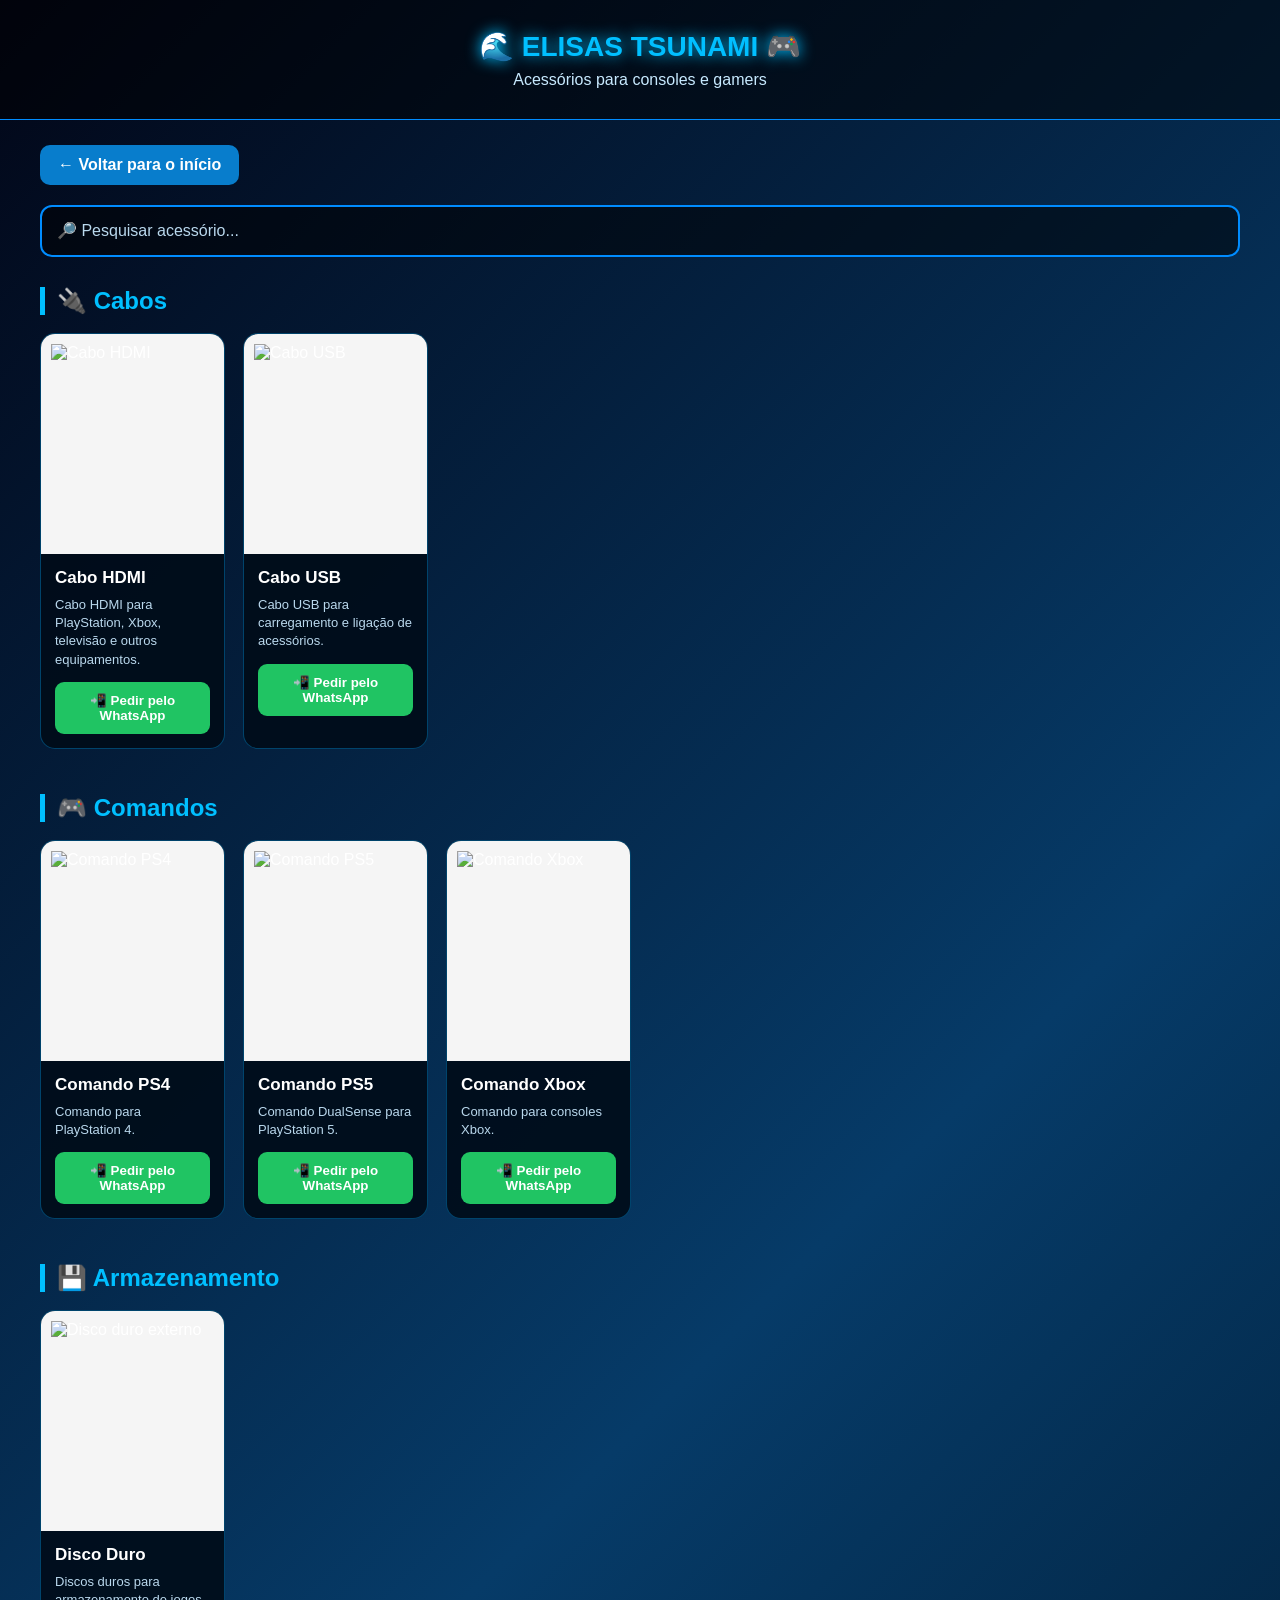
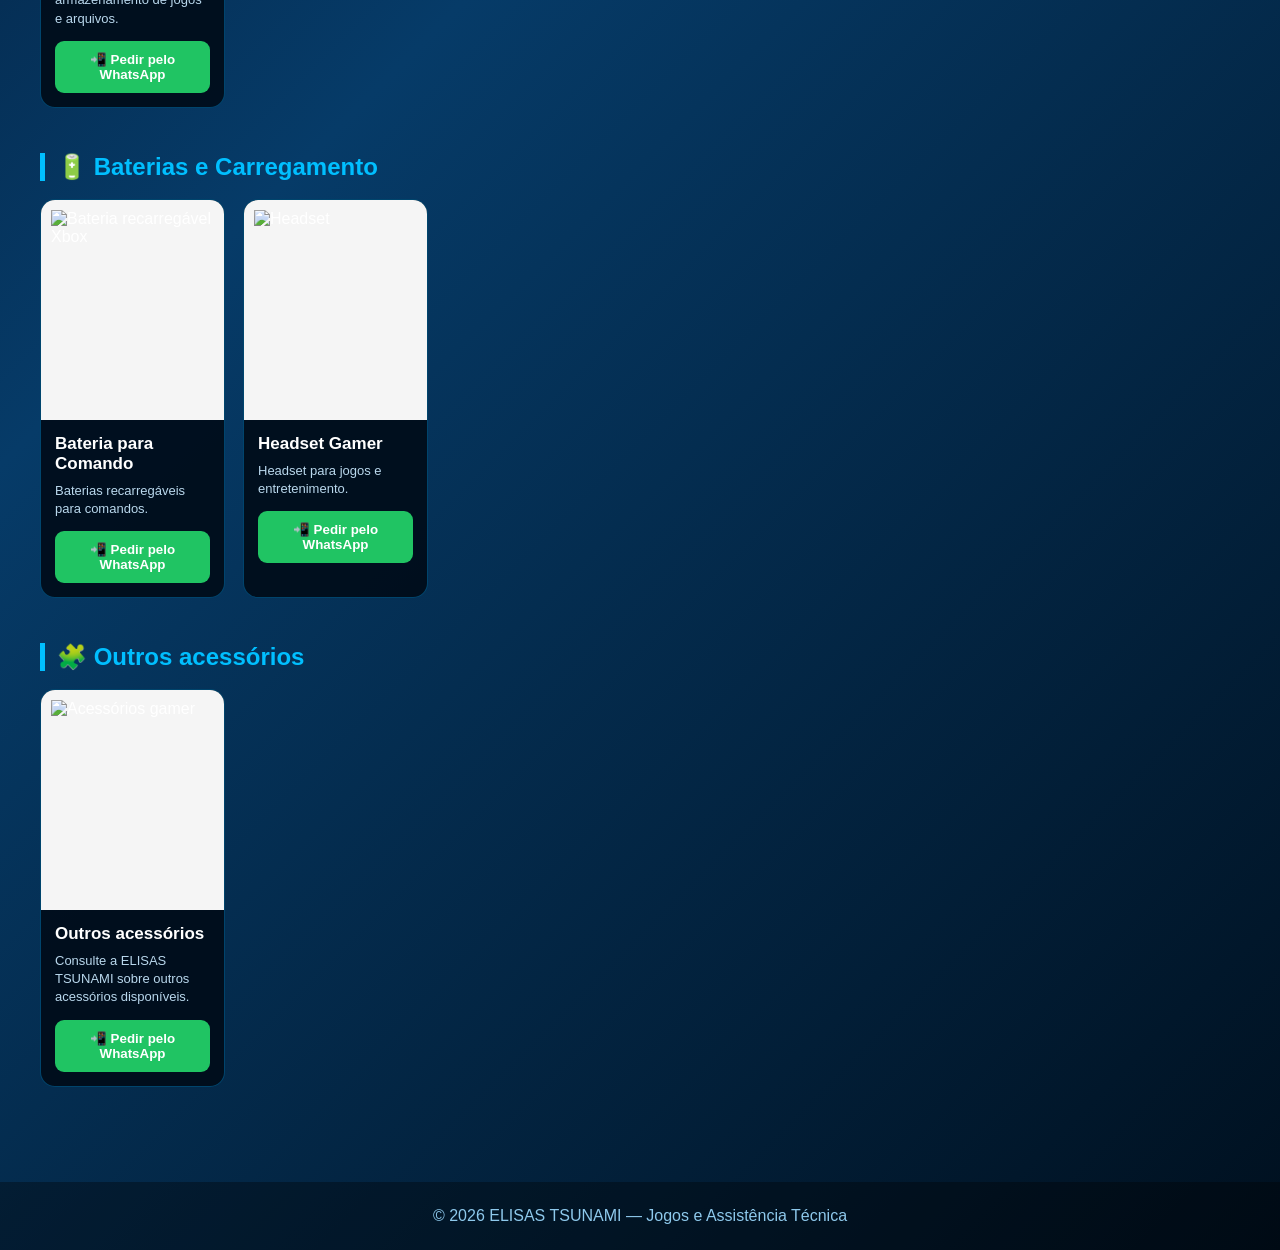
==== acessórios.html @ 9d6a2185 "Add files via upload" ====
<!DOCTYPE html>
<html lang="pt">
<head>
    <meta charset="UTF-8">
    <meta name="viewport" content="width=device-width, initial-scale=1.0">

    <title>Acessórios | ELISAS TSUNAMI</title>

    <style>
        * {
            margin: 0;
            padding: 0;
            box-sizing: border-box;
        }

        body {
            font-family: Arial, sans-serif;
            background:
                linear-gradient(135deg, #020617, #063b68, #00101f);
            color: white;
            min-height: 100vh;
        }

        header {
            text-align: center;
            padding: 30px 15px;
            background: rgba(0, 0, 0, 0.5);
            border-bottom: 1px solid #008cff;
        }

        .logo {
            font-size: 28px;
            font-weight: bold;
            color: #00bfff;
            text-shadow: 0 0 15px #00bfff;
        }

        header p {
            margin-top: 8px;
            color: #c8eaff;
        }

        .container {
            width: 94%;
            max-width: 1200px;
            margin: auto;
            padding: 25px 0 50px;
        }

        .voltar {
            display: inline-block;
            text-decoration: none;
            color: white;
            background: #087dcc;
            padding: 11px 18px;
            border-radius: 10px;
            margin-bottom: 20px;
            font-weight: bold;
        }

        .voltar:hover {
            background: #00aaff;
        }

        .pesquisa {
            width: 100%;
            padding: 15px;
            border: 2px solid #008cff;
            border-radius: 12px;
            background: rgba(0, 0, 0, 0.5);
            color: white;
            font-size: 16px;
            outline: none;
            margin-bottom: 30px;
        }

        .pesquisa::placeholder {
            color: #b9d8ed;
        }

        .secao {
            margin-bottom: 45px;
        }

        .secao h2 {
            color: #00bfff;
            font-size: 24px;
            margin-bottom: 18px;
            border-left: 5px solid #00bfff;
            padding-left: 12px;
        }

        .grade {
            display: grid;
            grid-template-columns:
                repeat(auto-fill, minmax(180px, 1fr));
            gap: 18px;
        }

        .card {
            background: rgba(0, 12, 25, 0.92);
            border: 1px solid rgba(0, 170, 255, 0.35);
            border-radius: 15px;
            overflow: hidden;
            transition: 0.25s;
        }

        .card:hover {
            transform: translateY(-6px);
            border-color: #00bfff;
            box-shadow: 0 0 20px rgba(0, 170, 255, 0.4);
        }

        .produto-imagem {
            width: 100%;
            height: 220px;
            object-fit: contain;
            display: block;
            background: #f5f5f5;
            padding: 10px;
        }

        .info {
            padding: 14px;
        }

        .info h3 {
            font-size: 17px;
            margin-bottom: 8px;
        }

        .info p {
            color: #b9d8ed;
            font-size: 13px;
            line-height: 1.4;
            margin-bottom: 13px;
        }

        .whatsapp {
            width: 100%;
            border: none;
            background: #20c463;
            color: white;
            padding: 11px;
            border-radius: 9px;
            cursor: pointer;
            font-weight: bold;
        }

        .whatsapp:hover {
            background: #16a653;
        }

        footer {
            text-align: center;
            padding: 25px;
            color: #8ec9ec;
            background: rgba(0, 0, 0, 0.35);
        }

        @media (max-width: 600px) {

            .logo {
                font-size: 24px;
            }

            .grade {
                grid-template-columns: repeat(2, 1fr);
                gap: 12px;
            }

            .produto-imagem {
                height: 165px;
            }

            .info {
                padding: 10px;
            }

            .info h3 {
                font-size: 14px;
            }

            .info p {
                font-size: 12px;
            }

            .whatsapp {
                font-size: 12px;
            }
        }
    </style>
</head>

<body>

<header>
    <div class="logo">🌊 ELISAS TSUNAMI 🎮</div>
    <p>Acessórios para consoles e gamers</p>
</header>

<div class="container">

    <a href="index.html" class="voltar">
        ← Voltar para o início
    </a>

    <input
        type="text"
        id="pesquisa"
        class="pesquisa"
        placeholder="🔎 Pesquisar acessório..."
    >


    <!-- CABOS -->

    <section class="secao">

        <h2>🔌 Cabos</h2>

        <div class="grade">

            <div class="card">
                <img
                    class="produto-imagem"
                    src="https://commons.wikimedia.org/wiki/Special:Redirect/file/HDMI-Kabel.jpg"
                    alt="Cabo HDMI"
                >

                <div class="info">
                    <h3>Cabo HDMI</h3>

                    <p>
                        Cabo HDMI para PlayStation, Xbox,
                        televisão e outros equipamentos.
                    </p>

                    <button
                        class="whatsapp"
                        onclick="pedir('Cabo HDMI')">
                        📲 Pedir pelo WhatsApp
                    </button>
                </div>
            </div>


            <div class="card">
                <img
                    class="produto-imagem"
                    src="https://commons.wikimedia.org/wiki/Special:Redirect/file/USB-cable.jpg"
                    alt="Cabo USB"
                >

                <div class="info">
                    <h3>Cabo USB</h3>

                    <p>
                        Cabo USB para carregamento e
                        ligação de acessórios.
                    </p>

                    <button
                        class="whatsapp"
                        onclick="pedir('Cabo USB')">
                        📲 Pedir pelo WhatsApp
                    </button>
                </div>
            </div>

        </div>

    </section>


    <!-- COMANDOS -->

    <section class="secao">

        <h2>🎮 Comandos</h2>

        <div class="grade">

            <div class="card">
                <img
                    class="produto-imagem"
                    src="https://commons.wikimedia.org/wiki/Special:Redirect/file/Playstation_4_Controller.png"
                    alt="Comando PS4"
                >

                <div class="info">
                    <h3>Comando PS4</h3>

                    <p>
                        Comando para PlayStation 4.
                    </p>

                    <button
                        class="whatsapp"
                        onclick="pedir('Comando PS4')">
                        📲 Pedir pelo WhatsApp
                    </button>
                </div>
            </div>


            <div class="card">
                <img
                    class="produto-imagem"
                    src="https://commons.wikimedia.org/wiki/Special:Redirect/file/Playstation_DualSense_Controller.png"
                    alt="Comando PS5"
                >

                <div class="info">
                    <h3>Comando PS5</h3>

                    <p>
                        Comando DualSense para PlayStation 5.
                    </p>

                    <button
                        class="whatsapp"
                        onclick="pedir('Comando PS5 DualSense')">
                        📲 Pedir pelo WhatsApp
                    </button>
                </div>
            </div>


            <div class="card">
                <img
                    class="produto-imagem"
                    src="https://commons.wikimedia.org/wiki/Special:Redirect/file/Xbox-s-controller.jpg"
                    alt="Comando Xbox"
                >

                <div class="info">
                    <h3>Comando Xbox</h3>

                    <p>
                        Comando para consoles Xbox.
                    </p>

                    <button
                        class="whatsapp"
                        onclick="pedir('Comando Xbox')">
                        📲 Pedir pelo WhatsApp
                    </button>
                </div>
            </div>

        </div>

    </section>


    <!-- ARMAZENAMENTO -->

    <section class="secao">

        <h2>💾 Armazenamento</h2>

        <div class="grade">

            <div class="card">

                <img
                    class="produto-imagem"
                    src="https://commons.wikimedia.org/wiki/Special:Redirect/file/External_hard_drives.jpg"
                    alt="Disco duro externo"
                >

                <div class="info">

                    <h3>Disco Duro</h3>

                    <p>
                        Discos duros para armazenamento
                        de jogos e arquivos.
                    </p>

                    <button
                        class="whatsapp"
                        onclick="pedir('Disco duro')">
                        📲 Pedir pelo WhatsApp
                    </button>

                </div>

            </div>

        </div>

    </section>


    <!-- BATERIAS -->

    <section class="secao">

        <h2>🔋 Baterias e Carregamento</h2>

        <div class="grade">

            <div class="card">

                <img
                    class="produto-imagem"
                    src="https://www.xbox.com/en-US/accessories/batteries-chargers/play-and-charge-kit"
                    alt="Bateria recarregável Xbox"
                >

                <div class="info">

                    <h3>Bateria para Comando</h3>

                    <p>
                        Baterias recarregáveis para
                        comandos.
                    </p>

                    <button
                        class="whatsapp"
                        onclick="pedir('Bateria para comando')">
                        📲 Pedir pelo WhatsApp
                    </button>

                </div>

            </div>


            <div class="card">

                <img
                    class="produto-imagem"
                    src="https://commons.wikimedia.org/wiki/Special:Redirect/file/Headset.jpg"
                    alt="Headset"
                >

                <div class="info">

                    <h3>Headset Gamer</h3>

                    <p>
                        Headset para jogos e
                        entretenimento.
                    </p>

                    <button
                        class="whatsapp"
                        onclick="pedir('Headset gamer')">
                        📲 Pedir pelo WhatsApp
                    </button>

                </div>

            </div>

        </div>

    </section>


    <!-- OUTROS -->

    <section class="secao">

        <h2>🧩 Outros acessórios</h2>

        <div class="grade">

            <div class="card">

                <img
                    class="produto-imagem"
                    src="https://commons.wikimedia.org/wiki/Special:Redirect/file/Gaming_Headsets.png"
                    alt="Acessórios gamer"
                >

                <div class="info">

                    <h3>Outros acessórios</h3>

                    <p>
                        Consulte a ELISAS TSUNAMI
                        sobre outros acessórios disponíveis.
                    </p>

                    <button
                        class="whatsapp"
                        onclick="pedir('Outros acessórios')">
                        📲 Pedir pelo WhatsApp
                    </button>

                </div>

            </div>

        </div>

    </section>

</div>


<footer>
    © 2026 ELISAS TSUNAMI — Jogos e Assistência Técnica
</footer>


<script>

const numeroWhatsApp = "244952497779";

function pedir(produto) {

    const mensagem =
        "Olá, ELISAS TSUNAMI! " +
        "Gostaria de saber o preço e a disponibilidade de: " +
        produto;

    const url =
        "https://wa.me/" +
        numeroWhatsApp +
        "?text=" +
        encodeURIComponent(mensagem);

    window.open(url, "_blank");
}


document
    .getElementById("pesquisa")
    .addEventListener("input", function () {

        const termo =
            this.value.toLowerCase().trim();

        document
            .querySelectorAll(".card")
            .forEach(card => {

                const texto =
                    card.innerText.toLowerCase();

                card.style.display =
                    texto.includes(termo)
                    ? "block"
                    : "none";

            });

    });

</script>

</body>
</html>
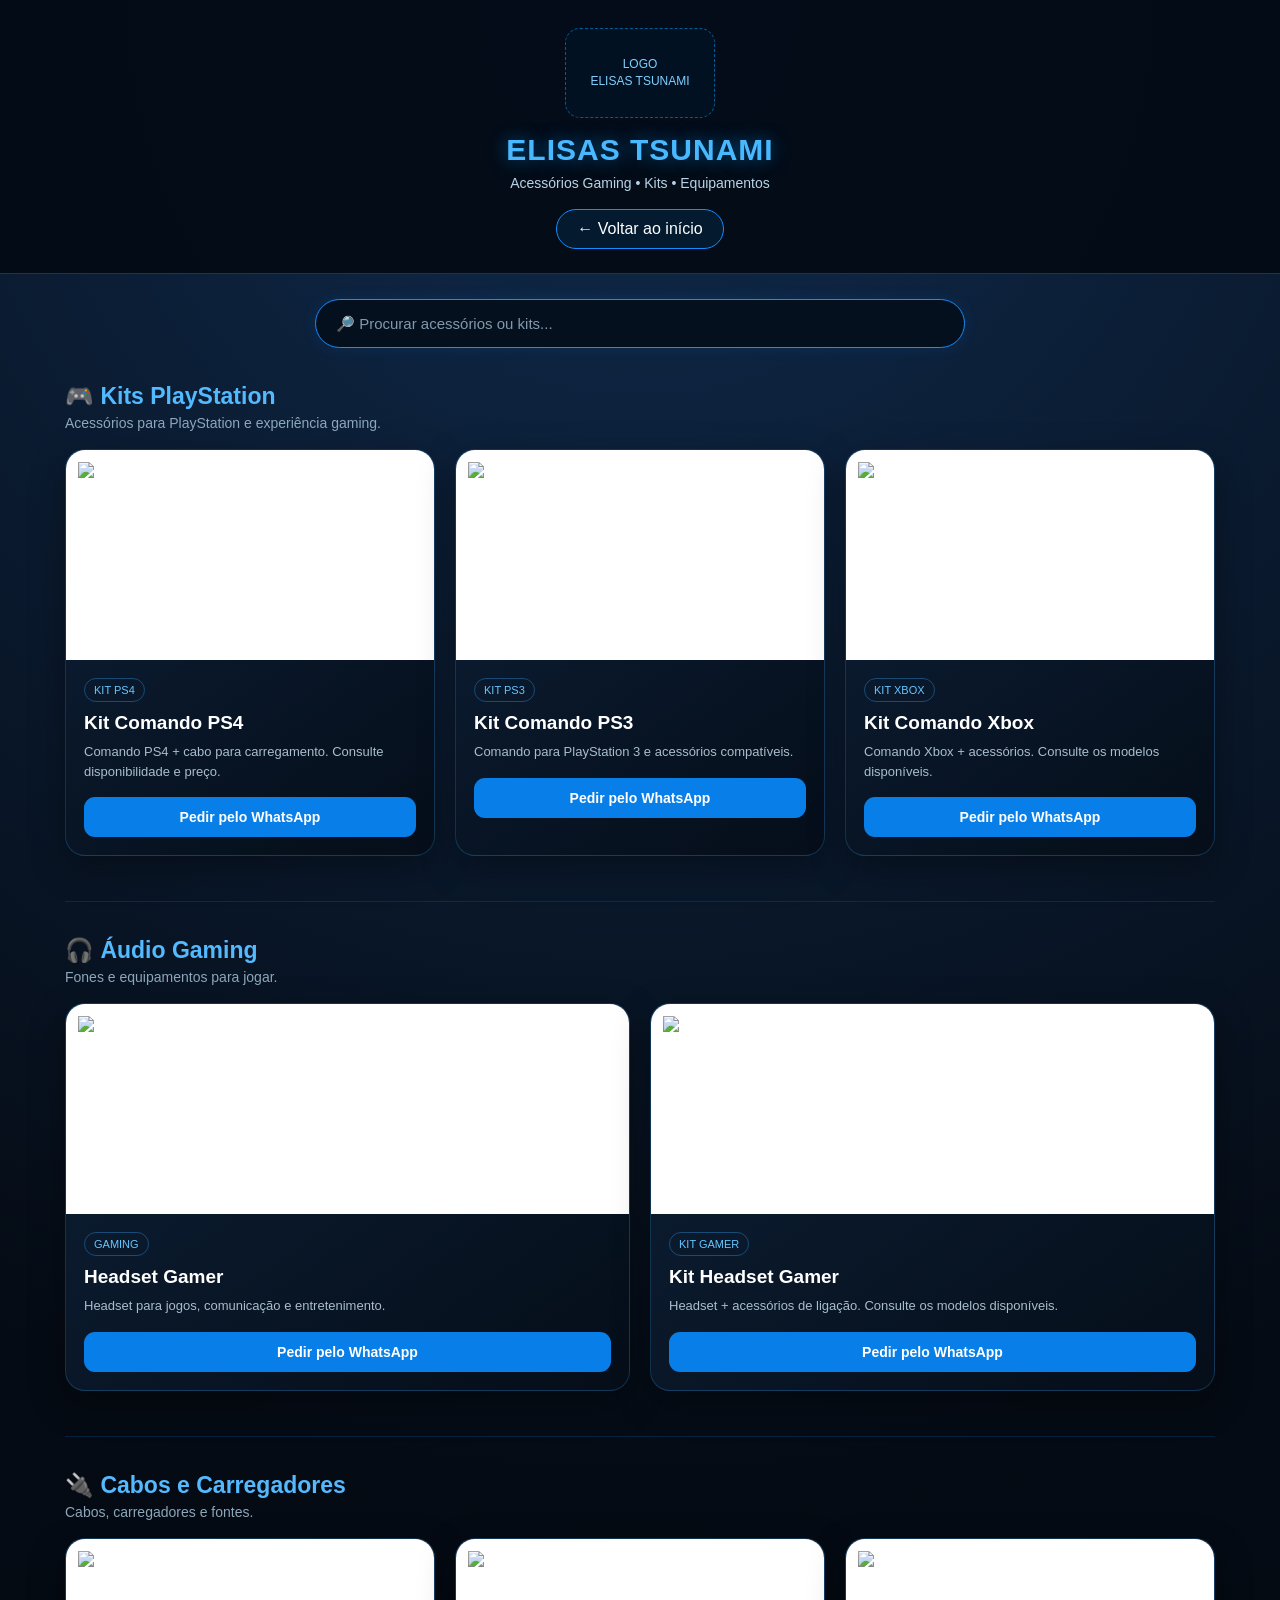
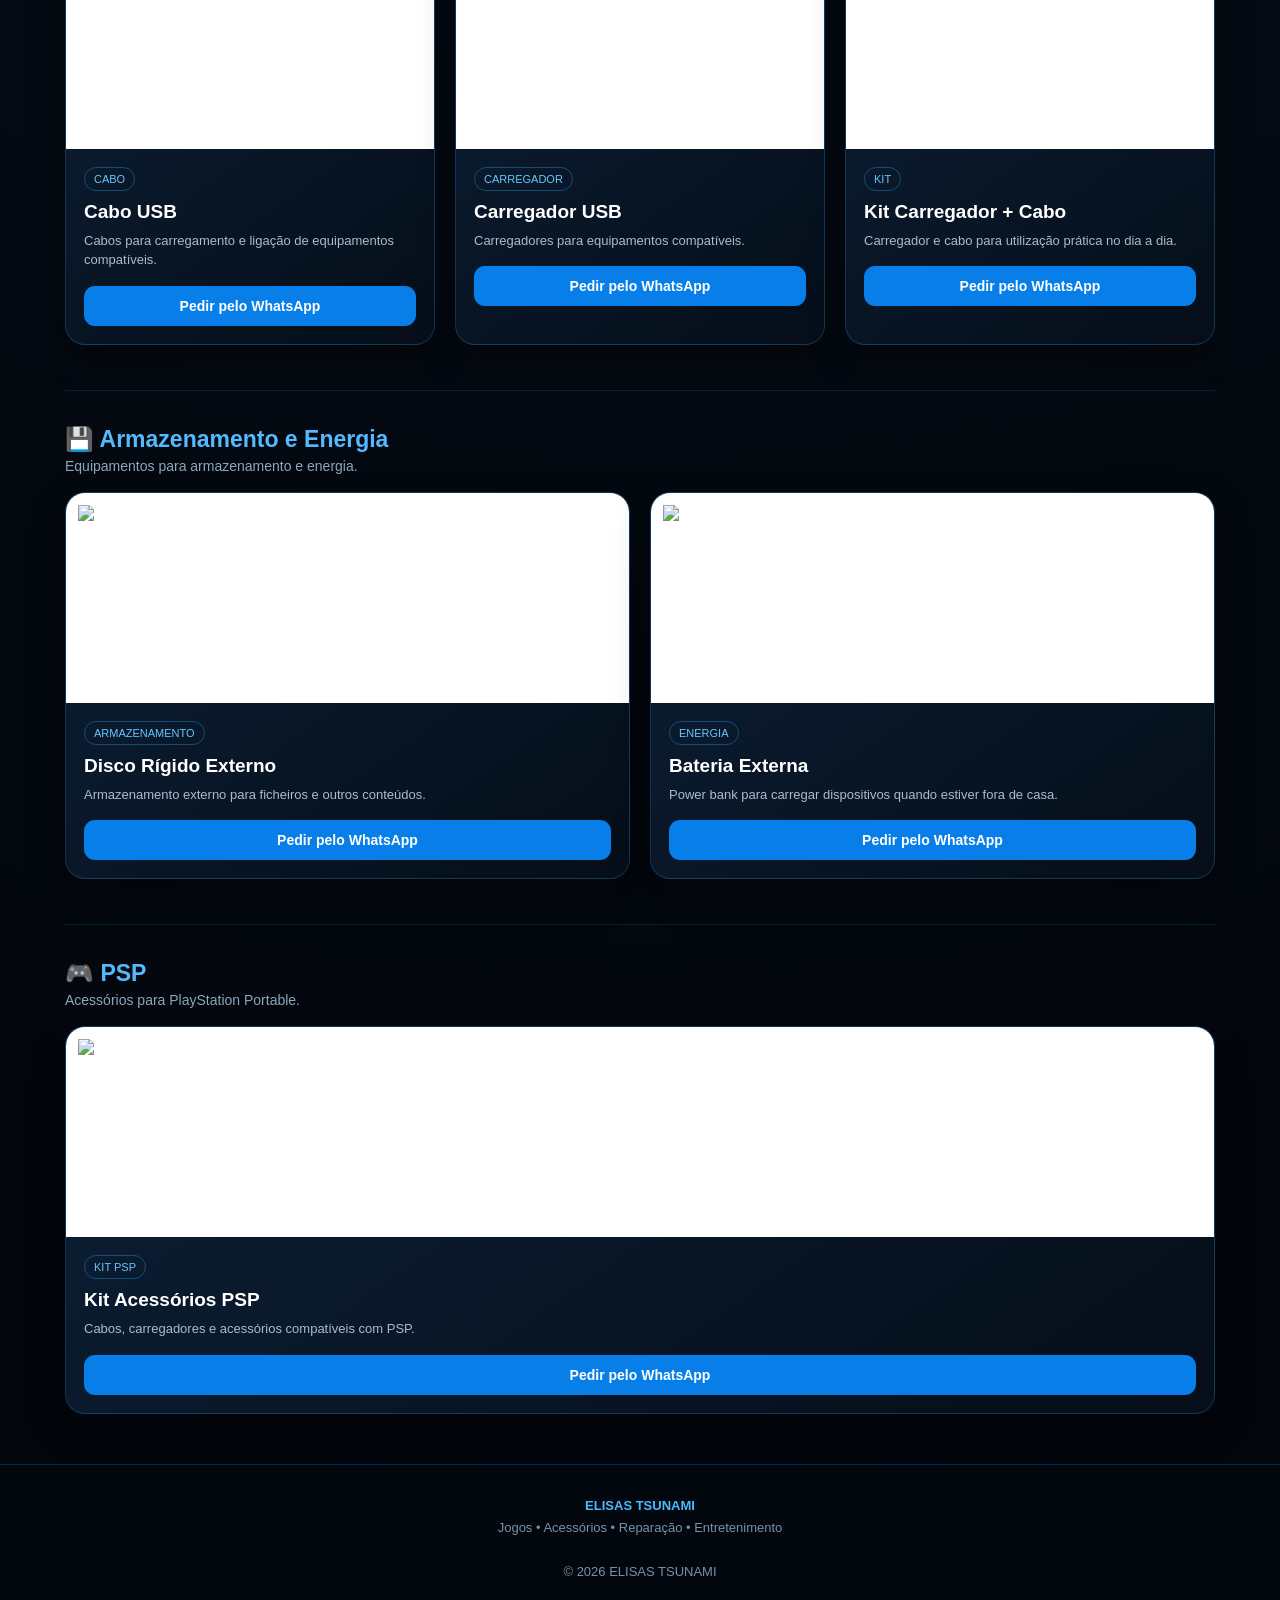
==== commit 62a5e8f7: "Add files via upload" ====
--- a/acessórios.html
+++ b/acessórios.html
@@ -1,559 +1,980 @@
 <!DOCTYPE html>
 <html lang="pt">
 <head>
-    <meta charset="UTF-8">
-    <meta name="viewport" content="width=device-width, initial-scale=1.0">
-
-    <title>Acessórios | ELISAS TSUNAMI</title>
-
-    <style>
-        * {
-            margin: 0;
-            padding: 0;
-            box-sizing: border-box;
+  <meta charset="UTF-8">
+  <meta name="viewport" content="width=device-width, initial-scale=1.0">
+
+  <title>Acessórios | ELISAS TSUNAMI</title>
+
+  <style>
+    * {
+      margin: 0;
+      padding: 0;
+      box-sizing: border-box;
+    }
+
+    body {
+      font-family: Arial, Helvetica, sans-serif;
+      background:
+        radial-gradient(circle at top, #102b4d 0%, #050b14 45%, #02050a 100%);
+      color: #fff;
+      min-height: 100vh;
+    }
+
+    /* ===== CABEÇALHO ===== */
+
+    header {
+      text-align: center;
+      padding: 28px 15px 24px;
+      background: rgba(3, 10, 20, 0.92);
+      border-bottom: 1px solid rgba(0, 153, 255, 0.35);
+      position: relative;
+    }
+
+    /* ESPAÇO PARA A LOGO */
+
+    .logo-area {
+      width: 150px;
+      height: 90px;
+      margin: 0 auto 15px;
+      border: 1px dashed rgba(0, 170, 255, 0.5);
+      border-radius: 15px;
+      display: flex;
+      align-items: center;
+      justify-content: center;
+      overflow: hidden;
+      background: rgba(0, 120, 220, 0.05);
+    }
+
+    .logo-area img {
+      width: 100%;
+      height: 100%;
+      object-fit: contain;
+      display: none;
+    }
+
+    .logo-text {
+      color: #7fcfff;
+      font-size: 12px;
+      text-align: center;
+      line-height: 1.4;
+    }
+
+    header h1 {
+      font-size: 30px;
+      letter-spacing: 1px;
+      color: #49b9ff;
+      text-shadow: 0 0 18px rgba(0, 153, 255, 0.55);
+    }
+
+    header p {
+      margin-top: 8px;
+      color: #b9d4e8;
+      font-size: 14px;
+    }
+
+    /* ===== BOTÃO VOLTAR ===== */
+
+    .voltar {
+      display: inline-block;
+      margin-top: 18px;
+      padding: 10px 20px;
+      border: 1px solid #168cff;
+      border-radius: 30px;
+      color: #fff;
+      text-decoration: none;
+      background: rgba(0, 120, 220, 0.12);
+      transition: 0.3s;
+    }
+
+    .voltar:hover {
+      background: #168cff;
+    }
+
+    /* ===== PESQUISA ===== */
+
+    .pesquisa {
+      width: 92%;
+      max-width: 650px;
+      margin: 25px auto;
+    }
+
+    .pesquisa input {
+      width: 100%;
+      padding: 15px 20px;
+      border-radius: 30px;
+      border: 1px solid #168cff;
+      outline: none;
+      background: rgba(4, 15, 29, 0.95);
+      color: white;
+      font-size: 15px;
+      box-shadow: 0 0 15px rgba(0, 130, 255, 0.12);
+    }
+
+    .pesquisa input::placeholder {
+      color: #8299ad;
+    }
+
+    /* ===== TÍTULOS ===== */
+
+    .titulo {
+      width: 94%;
+      max-width: 1150px;
+      margin: 35px auto 18px;
+    }
+
+    .titulo h2 {
+      color: #53baff;
+      font-size: 23px;
+    }
+
+    .titulo p {
+      color: #8da7bb;
+      margin-top: 5px;
+      font-size: 14px;
+    }
+
+    /* ===== GRID ===== */
+
+    .produtos {
+      width: 94%;
+      max-width: 1150px;
+      margin: auto;
+      display: grid;
+      grid-template-columns: repeat(auto-fit, minmax(230px, 1fr));
+      gap: 20px;
+    }
+
+    /* ===== CARTÃO ===== */
+
+    .produto {
+      background: linear-gradient(
+        145deg,
+        rgba(13, 32, 55, 0.98),
+        rgba(5, 14, 25, 0.98)
+      );
+
+      border: 1px solid rgba(48, 155, 230, 0.25);
+      border-radius: 20px;
+      overflow: hidden;
+      box-shadow: 0 12px 35px rgba(0, 0, 0, 0.35);
+      transition: 0.3s ease;
+    }
+
+    .produto:hover {
+      transform: translateY(-6px);
+      border-color: rgba(35, 165, 255, 0.7);
+      box-shadow: 0 15px 40px rgba(0, 120, 255, 0.18);
+    }
+
+    /* ===== IMAGEM ===== */
+
+    .imagem {
+      height: 210px;
+      background: #fff;
+      display: flex;
+      align-items: center;
+      justify-content: center;
+      overflow: hidden;
+    }
+
+    .imagem img {
+      width: 100%;
+      height: 100%;
+      object-fit: contain;
+      padding: 12px;
+    }
+
+    /* ===== INFORMAÇÕES ===== */
+
+    .info {
+      padding: 18px;
+    }
+
+    .info h3 {
+      font-size: 19px;
+      color: #fff;
+      margin-bottom: 8px;
+    }
+
+    .tipo {
+      display: inline-block;
+      font-size: 11px;
+      color: #66c6ff;
+      border: 1px solid rgba(50, 170, 255, 0.35);
+      border-radius: 20px;
+      padding: 5px 9px;
+      margin-bottom: 10px;
+    }
+
+    .info p {
+      color: #a9bdcc;
+      font-size: 13px;
+      line-height: 1.5;
+      margin-bottom: 16px;
+    }
+
+    /* ===== BOTÃO WHATSAPP ===== */
+
+    .whatsapp {
+      display: block;
+      text-align: center;
+      padding: 12px;
+      border-radius: 11px;
+      background: #087fe8;
+      color: #fff;
+      text-decoration: none;
+      font-weight: bold;
+      font-size: 14px;
+      transition: 0.3s;
+    }
+
+    .whatsapp:hover {
+      background: #0068c5;
+    }
+
+    /* ===== SEPARADOR ===== */
+
+    .separador {
+      width: 94%;
+      max-width: 1150px;
+      height: 1px;
+      margin: 45px auto 0;
+      background: rgba(0, 150, 255, 0.18);
+    }
+
+    /* ===== RODAPÉ ===== */
+
+    footer {
+      margin-top: 50px;
+      padding: 30px 15px;
+      text-align: center;
+      background: #02070e;
+      border-top: 1px solid rgba(0, 140, 255, 0.25);
+      color: #7892a7;
+      font-size: 13px;
+      line-height: 1.7;
+    }
+
+    footer strong {
+      color: #4dbaff;
+    }
+
+    /* ===== TELEMÓVEL ===== */
+
+    @media (max-width: 600px) {
+
+      header {
+        padding-top: 22px;
+      }
+
+      header h1 {
+        font-size: 25px;
+      }
+
+      .logo-area {
+        width: 130px;
+        height: 80px;
+      }
+
+      .produtos {
+        grid-template-columns: 1fr;
+      }
+
+      .imagem {
+        height: 220px;
+      }
+    }
+  </style>
+</head>
+
+<body>
+
+  <!-- =========================
+       CABEÇALHO
+  ========================== -->
+
+  <header>
+
+    <!--
+      ESPAÇO RESERVADO PARA A LOGO
+
+      Quando tiver a logo:
+      1. Coloque a imagem na mesma pasta deste arquivo.
+      2. Troque "logo.png" pelo nome correto.
+      3. Apague display:none da imagem.
+    -->
+
+    <div class="logo-area">
+
+      <img
+        src="logo.png"
+        alt="Logo ELISAS TSUNAMI"
+      >
+
+      <div class="logo-text">
+        LOGO<br>
+        ELISAS TSUNAMI
+      </div>
+
+    </div>
+
+    <h1>ELISAS TSUNAMI</h1>
+
+    <p>
+      Acessórios Gaming • Kits • Equipamentos
+    </p>
+
+    <a href="index.html" class="voltar">
+      ← Voltar ao início
+    </a>
+
+  </header>
+
+
+  <!-- =========================
+       PESQUISA
+  ========================== -->
+
+  <div class="pesquisa">
+
+    <input
+      type="text"
+      id="pesquisa"
+      placeholder="🔎 Procurar acessórios ou kits..."
+      onkeyup="pesquisar()"
+    >
+
+  </div>
+
+
+  <!-- =========================
+       KIT PLAYSTATION
+  ========================== -->
+
+  <div class="titulo">
+
+    <h2>🎮 Kits PlayStation</h2>
+
+    <p>
+      Acessórios para PlayStation e experiência gaming.
+    </p>
+
+  </div>
+
+
+  <section class="produtos">
+
+
+    <!-- KIT PS4 -->
+
+    <div class="produto">
+
+      <div class="imagem">
+
+        <img
+          src="https://upload.wikimedia.org/wikipedia/commons/3/34/DualShock_4.jpg"
+          alt="Kit comando PS4"
+        >
+
+      </div>
+
+      <div class="info">
+
+        <span class="tipo">
+          KIT PS4
+        </span>
+
+        <h3>
+          Kit Comando PS4
+        </h3>
+
+        <p>
+          Comando PS4 + cabo para carregamento.
+          Consulte disponibilidade e preço.
+        </p>
+
+        <a
+          class="whatsapp"
+          target="_blank"
+          href="https://wa.me/244952497779?text=Olá%20ELISAS%20TSUNAMI,%20quero%20saber%20o%20preço%20do%20Kit%20Comando%20PS4."
+        >
+          Pedir pelo WhatsApp
+        </a>
+
+      </div>
+
+    </div>
+
+
+    <!-- KIT PS3 -->
+
+    <div class="produto">
+
+      <div class="imagem">
+
+        <img
+          src="https://upload.wikimedia.org/wikipedia/commons/5/53/DualShock_3.jpg"
+          alt="Kit comando PS3"
+        >
+
+      </div>
+
+      <div class="info">
+
+        <span class="tipo">
+          KIT PS3
+        </span>
+
+        <h3>
+          Kit Comando PS3
+        </h3>
+
+        <p>
+          Comando para PlayStation 3 e acessórios
+          compatíveis.
+        </p>
+
+        <a
+          class="whatsapp"
+          target="_blank"
+          href="https://wa.me/244952497779?text=Olá%20ELISAS%20TSUNAMI,%20quero%20saber%20o%20preço%20do%20Kit%20Comando%20PS3."
+        >
+          Pedir pelo WhatsApp
+        </a>
+
+      </div>
+
+    </div>
+
+
+    <!-- KIT XBOX -->
+
+    <div class="produto">
+
+      <div class="imagem">
+
+        <img
+          src="https://upload.wikimedia.org/wikipedia/commons/8/8e/PS4_and_Xbox_One_controller.jpg"
+          alt="Kit comando Xbox"
+        >
+
+      </div>
+
+      <div class="info">
+
+        <span class="tipo">
+          KIT XBOX
+        </span>
+
+        <h3>
+          Kit Comando Xbox
+        </h3>
+
+        <p>
+          Comando Xbox + acessórios.
+          Consulte os modelos disponíveis.
+        </p>
+
+        <a
+          class="whatsapp"
+          target="_blank"
+          href="https://wa.me/244952497779?text=Olá%20ELISAS%20TSUNAMI,%20quero%20saber%20o%20preço%20do%20Kit%20Comando%20Xbox."
+        >
+          Pedir pelo WhatsApp
+        </a>
+
+      </div>
+
+    </div>
+
+
+  </section>
+
+
+  <div class="separador"></div>
+
+
+  <!-- =========================
+       ÁUDIO
+  ========================== -->
+
+  <div class="titulo">
+
+    <h2>🎧 Áudio Gaming</h2>
+
+    <p>
+      Fones e equipamentos para jogar.
+    </p>
+
+  </div>
+
+
+  <section class="produtos">
+
+
+    <!-- HEADSET -->
+
+    <div class="produto">
+
+      <div class="imagem">
+
+        <img
+          src="https://upload.wikimedia.org/wikipedia/commons/9/9d/PS4-Headset.jpg"
+          alt="Headset gamer"
+        >
+
+      </div>
+
+      <div class="info">
+
+        <span class="tipo">
+          GAMING
+        </span>
+
+        <h3>
+          Headset Gamer
+        </h3>
+
+        <p>
+          Headset para jogos, comunicação
+          e entretenimento.
+        </p>
+
+        <a
+          class="whatsapp"
+          target="_blank"
+          href="https://wa.me/244952497779?text=Olá%20ELISAS%20TSUNAMI,%20quero%20saber%20o%20preço%20do%20Headset%20Gamer."
+        >
+          Pedir pelo WhatsApp
+        </a>
+
+      </div>
+
+    </div>
+
+
+    <!-- KIT HEADSET -->
+
+    <div class="produto">
+
+      <div class="imagem">
+
+        <img
+          src="https://upload.wikimedia.org/wikipedia/commons/9/9d/PS4-Headset.jpg"
+          alt="Kit headset gamer"
+        >
+
+      </div>
+
+      <div class="info">
+
+        <span class="tipo">
+          KIT GAMER
+        </span>
+
+        <h3>
+          Kit Headset Gamer
+        </h3>
+
+        <p>
+          Headset + acessórios de ligação.
+          Consulte os modelos disponíveis.
+        </p>
+
+        <a
+          class="whatsapp"
+          target="_blank"
+          href="https://wa.me/244952497779?text=Olá%20ELISAS%20TSUNAMI,%20quero%20saber%20o%20preço%20do%20Kit%20Headset%20Gamer."
+        >
+          Pedir pelo WhatsApp
+        </a>
+
+      </div>
+
+    </div>
+
+
+  </section>
+
+
+  <div class="separador"></div>
+
+
+  <!-- =========================
+       CABOS E CARREGADORES
+  ========================== -->
+
+  <div class="titulo">
+
+    <h2>🔌 Cabos e Carregadores</h2>
+
+    <p>
+      Cabos, carregadores e fontes.
+    </p>
+
+  </div>
+
+
+  <section class="produtos">
+
+
+    <!-- CABO USB -->
+
+    <div class="produto">
+
+      <div class="imagem">
+
+        <img
+          src="https://upload.wikimedia.org/wikipedia/commons/3/3d/USB-Cable.jpg"
+          alt="Cabo USB"
+        >
+
+      </div>
+
+      <div class="info">
+
+        <span class="tipo">
+          CABO
+        </span>
+
+        <h3>
+          Cabo USB
+        </h3>
+
+        <p>
+          Cabos para carregamento e ligação
+          de equipamentos compatíveis.
+        </p>
+
+        <a
+          class="whatsapp"
+          target="_blank"
+          href="https://wa.me/244952497779?text=Olá%20ELISAS%20TSUNAMI,%20quero%20saber%20os%20preços%20dos%20cabos%20USB."
+        >
+          Pedir pelo WhatsApp
+        </a>
+
+      </div>
+
+    </div>
+
+
+    <!-- CARREGADOR -->
+
+    <div class="produto">
+
+      <div class="imagem">
+
+        <img
+          src="https://upload.wikimedia.org/wikipedia/commons/6/6e/USB_charger.jpg"
+          alt="Carregador"
+        >
+
+      </div>
+
+      <div class="info">
+
+        <span class="tipo">
+          CARREGADOR
+        </span>
+
+        <h3>
+          Carregador USB
+        </h3>
+
+        <p>
+          Carregadores para equipamentos
+          compatíveis.
+        </p>
+
+        <a
+          class="whatsapp"
+          target="_blank"
+          href="https://wa.me/244952497779?text=Olá%20ELISAS%20TSUNAMI,%20quero%20saber%20os%20preços%20dos%20carregadores."
+        >
+          Pedir pelo WhatsApp
+        </a>
+
+      </div>
+
+    </div>
+
+
+    <!-- KIT CABO + CARREGADOR -->
+
+    <div class="produto">
+
+      <div class="imagem">
+
+        <img
+          src="https://upload.wikimedia.org/wikipedia/commons/6/6e/USB_charger.jpg"
+          alt="Kit carregador e cabo"
+        >
+
+      </div>
+
+      <div class="info">
+
+        <span class="tipo">
+          KIT
+        </span>
+
+        <h3>
+          Kit Carregador + Cabo
+        </h3>
+
+        <p>
+          Carregador e cabo para utilização
+          prática no dia a dia.
+        </p>
+
+        <a
+          class="whatsapp"
+          target="_blank"
+          href="https://wa.me/244952497779?text=Olá%20ELISAS%20TSUNAMI,%20quero%20saber%20o%20preço%20do%20Kit%20Carregador%20mais%20Cabo."
+        >
+          Pedir pelo WhatsApp
+        </a>
+
+      </div>
+
+    </div>
+
+
+  </section>
+
+
+  <div class="separador"></div>
+
+
+  <!-- =========================
+       ARMAZENAMENTO E ENERGIA
+  ========================== -->
+
+  <div class="titulo">
+
+    <h2>💾 Armazenamento e Energia</h2>
+
+    <p>
+      Equipamentos para armazenamento e energia.
+    </p>
+
+  </div>
+
+
+  <section class="produtos">
+
+
+    <!-- DISCO -->
+
+    <div class="produto">
+
+      <div class="imagem">
+
+        <img
+          src="https://upload.wikimedia.org/wikipedia/commons/5/5a/External_hard_drive.jpg"
+          alt="Disco rígido externo"
+        >
+
+      </div>
+
+      <div class="info">
+
+        <span class="tipo">
+          ARMAZENAMENTO
+        </span>
+
+        <h3>
+          Disco Rígido Externo
+        </h3>
+
+        <p>
+          Armazenamento externo para ficheiros
+          e outros conteúdos.
+        </p>
+
+        <a
+          class="whatsapp"
+          target="_blank"
+          href="https://wa.me/244952497779?text=Olá%20ELISAS%20TSUNAMI,%20quero%20saber%20o%20preço%20do%20Disco%20Rígido%20Externo."
+        >
+          Pedir pelo WhatsApp
+        </a>
+
+      </div>
+
+    </div>
+
+
+    <!-- POWER BANK -->
+
+    <div class="produto">
+
+      <div class="imagem">
+
+        <img
+          src="https://upload.wikimedia.org/wikipedia/commons/8/8f/Power_bank.jpg"
+          alt="Bateria externa"
+        >
+
+      </div>
+
+      <div class="info">
+
+        <span class="tipo">
+          ENERGIA
+        </span>
+
+        <h3>
+          Bateria Externa
+        </h3>
+
+        <p>
+          Power bank para carregar dispositivos
+          quando estiver fora de casa.
+        </p>
+
+        <a
+          class="whatsapp"
+          target="_blank"
+          href="https://wa.me/244952497779?text=Olá%20ELISAS%20TSUNAMI,%20quero%20saber%20o%20preço%20da%20Bateria%20Externa."
+        >
+          Pedir pelo WhatsApp
+        </a>
+
+      </div>
+
+    </div>
+
+
+  </section>
+
+
+  <div class="separador"></div>
+
+
+  <!-- =========================
+       PSP
+  ========================== -->
+
+  <div class="titulo">
+
+    <h2>🎮 PSP</h2>
+
+    <p>
+      Acessórios para PlayStation Portable.
+    </p>
+
+  </div>
+
+
+  <section class="produtos">
+
+
+    <!-- KIT PSP -->
+
+    <div class="produto">
+
+      <div class="imagem">
+
+        <img
+          src="https://upload.wikimedia.org/wikipedia/commons/4/46/PSP-3000.jpg"
+          alt="Kit PSP"
+        >
+
+      </div>
+
+      <div class="info">
+
+        <span class="tipo">
+          KIT PSP
+        </span>
+
+        <h3>
+          Kit Acessórios PSP
+        </h3>
+
+        <p>
+          Cabos, carregadores e acessórios
+          compatíveis com PSP.
+        </p>
+
+        <a
+          class="whatsapp"
+          target="_blank"
+          href="https://wa.me/244952497779?text=Olá%20ELISAS%20TSUNAMI,%20quero%20saber%20quais%20acessórios%20PSP%20estão%20disponíveis."
+        >
+          Pedir pelo WhatsApp
+        </a>
+
+      </div>
+
+    </div>
+
+
+  </section>
+
+
+  <!-- =========================
+       RODAPÉ
+  ========================== -->
+
+  <footer>
+
+    <strong>ELISAS TSUNAMI</strong>
+
+    <br>
+
+    Jogos • Acessórios • Reparação • Entretenimento
+
+    <br><br>
+
+    © 2026 ELISAS TSUNAMI
+
+  </footer>
+
+
+  <!-- =========================
+       PESQUISA
+  ========================== -->
+
+  <script>
+
+    function pesquisar() {
+
+      const texto =
+        document
+        .getElementById("pesquisa")
+        .value
+        .toLowerCase();
+
+      const produtos =
+        document
+        .querySelectorAll(".produto");
+
+      produtos.forEach(function(produto) {
+
+        const nome =
+          produto
+          .innerText
+          .toLowerCase();
+
+        if (nome.includes(texto)) {
+
+          produto.style.display = "";
+
+        } else {
+
+          produto.style.display = "none";
+
         }
 
-        body {
-            font-family: Arial, sans-serif;
-            background:
-                linear-gradient(135deg, #020617, #063b68, #00101f);
-            color: white;
-            min-height: 100vh;
-        }
-
-        header {
-            text-align: center;
-            padding: 30px 15px;
-            background: rgba(0, 0, 0, 0.5);
-            border-bottom: 1px solid #008cff;
-        }
-
-        .logo {
-            font-size: 28px;
-            font-weight: bold;
-            color: #00bfff;
-            text-shadow: 0 0 15px #00bfff;
-        }
-
-        header p {
-            margin-top: 8px;
-            color: #c8eaff;
-        }
-
-        .container {
-            width: 94%;
-            max-width: 1200px;
-            margin: auto;
-            padding: 25px 0 50px;
-        }
-
-        .voltar {
-            display: inline-block;
-            text-decoration: none;
-            color: white;
-            background: #087dcc;
-            padding: 11px 18px;
-            border-radius: 10px;
-            margin-bottom: 20px;
-            font-weight: bold;
-        }
-
-        .voltar:hover {
-            background: #00aaff;
-        }
-
-        .pesquisa {
-            width: 100%;
-            padding: 15px;
-            border: 2px solid #008cff;
-            border-radius: 12px;
-            background: rgba(0, 0, 0, 0.5);
-            color: white;
-            font-size: 16px;
-            outline: none;
-            margin-bottom: 30px;
-        }
-
-        .pesquisa::placeholder {
-            color: #b9d8ed;
-        }
-
-        .secao {
-            margin-bottom: 45px;
-        }
-
-        .secao h2 {
-            color: #00bfff;
-            font-size: 24px;
-            margin-bottom: 18px;
-            border-left: 5px solid #00bfff;
-            padding-left: 12px;
-        }
-
-        .grade {
-            display: grid;
-            grid-template-columns:
-                repeat(auto-fill, minmax(180px, 1fr));
-            gap: 18px;
-        }
-
-        .card {
-            background: rgba(0, 12, 25, 0.92);
-            border: 1px solid rgba(0, 170, 255, 0.35);
-            border-radius: 15px;
-            overflow: hidden;
-            transition: 0.25s;
-        }
-
-        .card:hover {
-            transform: translateY(-6px);
-            border-color: #00bfff;
-            box-shadow: 0 0 20px rgba(0, 170, 255, 0.4);
-        }
-
-        .produto-imagem {
-            width: 100%;
-            height: 220px;
-            object-fit: contain;
-            display: block;
-            background: #f5f5f5;
-            padding: 10px;
-        }
-
-        .info {
-            padding: 14px;
-        }
-
-        .info h3 {
-            font-size: 17px;
-            margin-bottom: 8px;
-        }
-
-        .info p {
-            color: #b9d8ed;
-            font-size: 13px;
-            line-height: 1.4;
-            margin-bottom: 13px;
-        }
-
-        .whatsapp {
-            width: 100%;
-            border: none;
-            background: #20c463;
-            color: white;
-            padding: 11px;
-            border-radius: 9px;
-            cursor: pointer;
-            font-weight: bold;
-        }
-
-        .whatsapp:hover {
-            background: #16a653;
-        }
-
-        footer {
-            text-align: center;
-            padding: 25px;
-            color: #8ec9ec;
-            background: rgba(0, 0, 0, 0.35);
-        }
-
-        @media (max-width: 600px) {
-
-            .logo {
-                font-size: 24px;
-            }
-
-            .grade {
-                grid-template-columns: repeat(2, 1fr);
-                gap: 12px;
-            }
-
-            .produto-imagem {
-                height: 165px;
-            }
-
-            .info {
-                padding: 10px;
-            }
-
-            .info h3 {
-                font-size: 14px;
-            }
-
-            .info p {
-                font-size: 12px;
-            }
-
-            .whatsapp {
-                font-size: 12px;
-            }
-        }
-    </style>
-</head>
-
-<body>
-
-<header>
-    <div class="logo">🌊 ELISAS TSUNAMI 🎮</div>
-    <p>Acessórios para consoles e gamers</p>
-</header>
-
-<div class="container">
-
-    <a href="index.html" class="voltar">
-        ← Voltar para o início
-    </a>
-
-    <input
-        type="text"
-        id="pesquisa"
-        class="pesquisa"
-        placeholder="🔎 Pesquisar acessório..."
-    >
-
-
-    <!-- CABOS -->
-
-    <section class="secao">
-
-        <h2>🔌 Cabos</h2>
-
-        <div class="grade">
-
-            <div class="card">
-                <img
-                    class="produto-imagem"
-                    src="https://commons.wikimedia.org/wiki/Special:Redirect/file/HDMI-Kabel.jpg"
-                    alt="Cabo HDMI"
-                >
-
-                <div class="info">
-                    <h3>Cabo HDMI</h3>
-
-                    <p>
-                        Cabo HDMI para PlayStation, Xbox,
-                        televisão e outros equipamentos.
-                    </p>
-
-                    <button
-                        class="whatsapp"
-                        onclick="pedir('Cabo HDMI')">
-                        📲 Pedir pelo WhatsApp
-                    </button>
-                </div>
-            </div>
-
-
-            <div class="card">
-                <img
-                    class="produto-imagem"
-                    src="https://commons.wikimedia.org/wiki/Special:Redirect/file/USB-cable.jpg"
-                    alt="Cabo USB"
-                >
-
-                <div class="info">
-                    <h3>Cabo USB</h3>
-
-                    <p>
-                        Cabo USB para carregamento e
-                        ligação de acessórios.
-                    </p>
-
-                    <button
-                        class="whatsapp"
-                        onclick="pedir('Cabo USB')">
-                        📲 Pedir pelo WhatsApp
-                    </button>
-                </div>
-            </div>
-
-        </div>
-
-    </section>
-
-
-    <!-- COMANDOS -->
-
-    <section class="secao">
-
-        <h2>🎮 Comandos</h2>
-
-        <div class="grade">
-
-            <div class="card">
-                <img
-                    class="produto-imagem"
-                    src="https://commons.wikimedia.org/wiki/Special:Redirect/file/Playstation_4_Controller.png"
-                    alt="Comando PS4"
-                >
-
-                <div class="info">
-                    <h3>Comando PS4</h3>
-
-                    <p>
-                        Comando para PlayStation 4.
-                    </p>
-
-                    <button
-                        class="whatsapp"
-                        onclick="pedir('Comando PS4')">
-                        📲 Pedir pelo WhatsApp
-                    </button>
-                </div>
-            </div>
-
-
-            <div class="card">
-                <img
-                    class="produto-imagem"
-                    src="https://commons.wikimedia.org/wiki/Special:Redirect/file/Playstation_DualSense_Controller.png"
-                    alt="Comando PS5"
-                >
-
-                <div class="info">
-                    <h3>Comando PS5</h3>
-
-                    <p>
-                        Comando DualSense para PlayStation 5.
-                    </p>
-
-                    <button
-                        class="whatsapp"
-                        onclick="pedir('Comando PS5 DualSense')">
-                        📲 Pedir pelo WhatsApp
-                    </button>
-                </div>
-            </div>
-
-
-            <div class="card">
-                <img
-                    class="produto-imagem"
-                    src="https://commons.wikimedia.org/wiki/Special:Redirect/file/Xbox-s-controller.jpg"
-                    alt="Comando Xbox"
-                >
-
-                <div class="info">
-                    <h3>Comando Xbox</h3>
-
-                    <p>
-                        Comando para consoles Xbox.
-                    </p>
-
-                    <button
-                        class="whatsapp"
-                        onclick="pedir('Comando Xbox')">
-                        📲 Pedir pelo WhatsApp
-                    </button>
-                </div>
-            </div>
-
-        </div>
-
-    </section>
-
-
-    <!-- ARMAZENAMENTO -->
-
-    <section class="secao">
-
-        <h2>💾 Armazenamento</h2>
-
-        <div class="grade">
-
-            <div class="card">
-
-                <img
-                    class="produto-imagem"
-                    src="https://commons.wikimedia.org/wiki/Special:Redirect/file/External_hard_drives.jpg"
-                    alt="Disco duro externo"
-                >
-
-                <div class="info">
-
-                    <h3>Disco Duro</h3>
-
-                    <p>
-                        Discos duros para armazenamento
-                        de jogos e arquivos.
-                    </p>
-
-                    <button
-                        class="whatsapp"
-                        onclick="pedir('Disco duro')">
-                        📲 Pedir pelo WhatsApp
-                    </button>
-
-                </div>
-
-            </div>
-
-        </div>
-
-    </section>
-
-
-    <!-- BATERIAS -->
-
-    <section class="secao">
-
-        <h2>🔋 Baterias e Carregamento</h2>
-
-        <div class="grade">
-
-            <div class="card">
-
-                <img
-                    class="produto-imagem"
-                    src="https://www.xbox.com/en-US/accessories/batteries-chargers/play-and-charge-kit"
-                    alt="Bateria recarregável Xbox"
-                >
-
-                <div class="info">
-
-                    <h3>Bateria para Comando</h3>
-
-                    <p>
-                        Baterias recarregáveis para
-                        comandos.
-                    </p>
-
-                    <button
-                        class="whatsapp"
-                        onclick="pedir('Bateria para comando')">
-                        📲 Pedir pelo WhatsApp
-                    </button>
-
-                </div>
-
-            </div>
-
-
-            <div class="card">
-
-                <img
-                    class="produto-imagem"
-                    src="https://commons.wikimedia.org/wiki/Special:Redirect/file/Headset.jpg"
-                    alt="Headset"
-                >
-
-                <div class="info">
-
-                    <h3>Headset Gamer</h3>
-
-                    <p>
-                        Headset para jogos e
-                        entretenimento.
-                    </p>
-
-                    <button
-                        class="whatsapp"
-                        onclick="pedir('Headset gamer')">
-                        📲 Pedir pelo WhatsApp
-                    </button>
-
-                </div>
-
-            </div>
-
-        </div>
-
-    </section>
-
-
-    <!-- OUTROS -->
-
-    <section class="secao">
-
-        <h2>🧩 Outros acessórios</h2>
-
-        <div class="grade">
-
-            <div class="card">
-
-                <img
-                    class="produto-imagem"
-                    src="https://commons.wikimedia.org/wiki/Special:Redirect/file/Gaming_Headsets.png"
-                    alt="Acessórios gamer"
-                >
-
-                <div class="info">
-
-                    <h3>Outros acessórios</h3>
-
-                    <p>
-                        Consulte a ELISAS TSUNAMI
-                        sobre outros acessórios disponíveis.
-                    </p>
-
-                    <button
-                        class="whatsapp"
-                        onclick="pedir('Outros acessórios')">
-                        📲 Pedir pelo WhatsApp
-                    </button>
-
-                </div>
-
-            </div>
-
-        </div>
-
-    </section>
-
-</div>
-
-
-<footer>
-    © 2026 ELISAS TSUNAMI — Jogos e Assistência Técnica
-</footer>
-
-
-<script>
-
-const numeroWhatsApp = "244952497779";
-
-function pedir(produto) {
-
-    const mensagem =
-        "Olá, ELISAS TSUNAMI! " +
-        "Gostaria de saber o preço e a disponibilidade de: " +
-        produto;
-
-    const url =
-        "https://wa.me/" +
-        numeroWhatsApp +
-        "?text=" +
-        encodeURIComponent(mensagem);
-
-    window.open(url, "_blank");
-}
-
-
-document
-    .getElementById("pesquisa")
-    .addEventListener("input", function () {
-
-        const termo =
-            this.value.toLowerCase().trim();
-
-        document
-            .querySelectorAll(".card")
-            .forEach(card => {
-
-                const texto =
-                    card.innerText.toLowerCase();
-
-                card.style.display =
-                    texto.includes(termo)
-                    ? "block"
-                    : "none";
-
-            });
-
-    });
-
-</script>
+      });
+
+    }
+
+  </script>
 
 </body>
 </html>
